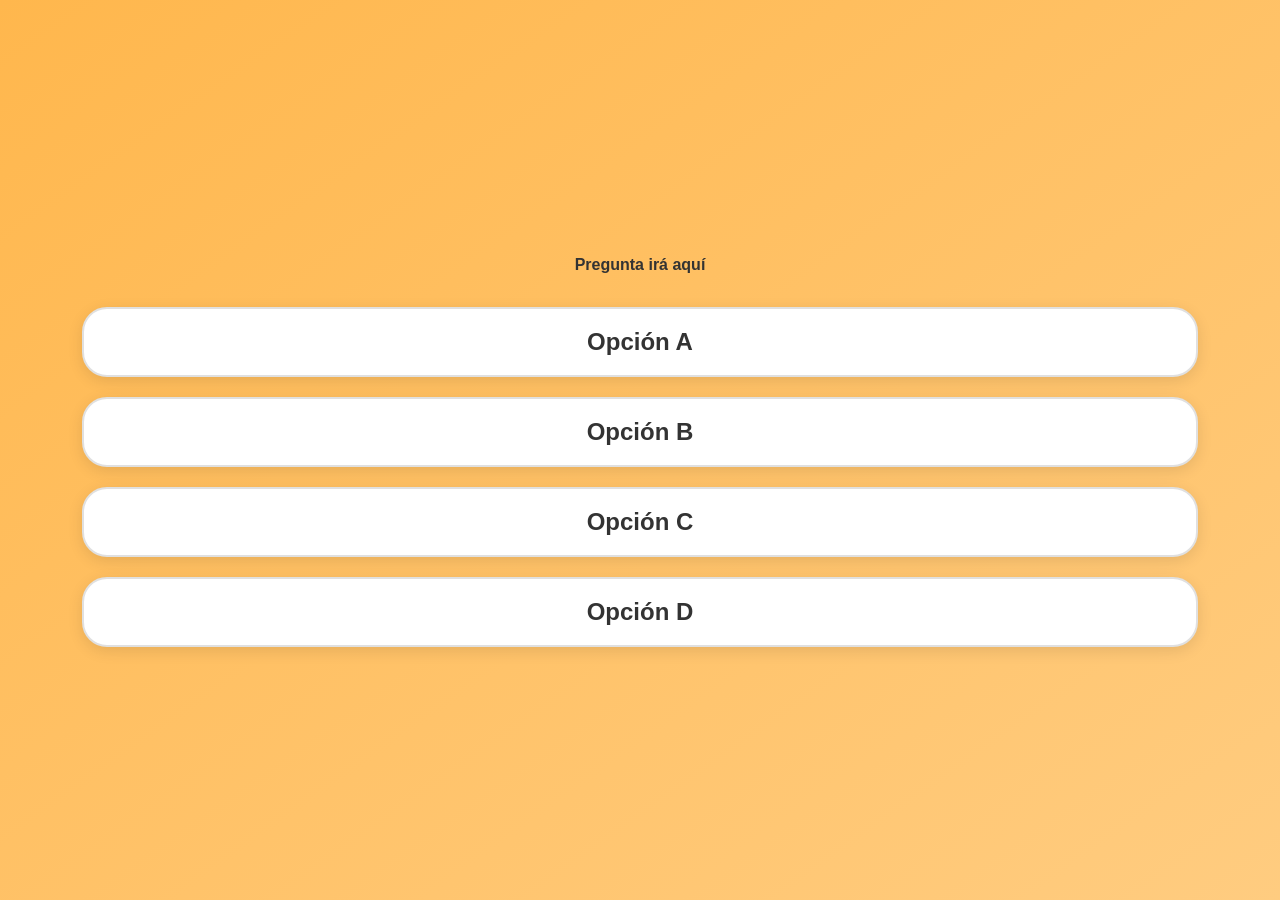
==== quiz.html @ a9eede94 "Actualizacion 10/12/2024" ====
<!DOCTYPE html>
<html lang="es">
<head>
    <meta charset="UTF-8">
    <meta name="viewport" content="width=device-width, initial-scale=1.0">
    <title>Quiz</title>
    <!-- Bootstrap CSS -->
    <link href="https://cdn.jsdelivr.net/npm/bootstrap@5.3.1/dist/css/bootstrap.min.css" rel="stylesheet">
    <!-- Estilos específicos para el quiz -->
    <link rel="stylesheet" href="styles_quizz.css">
</head>
<body>
    <div class="container text-center my-5">
      

        <div id="quiz-container">
            <div id="question"> <strong>Pregunta irá aquí</strong></div>
            <div class="options-container">
                <button id="a" class="option">Opción A</button>
                <button id="b" class="option">Opción B</button>
                <button id="c" class="option">Opción C</button>
                <button id="d" class="option">Opción D</button>
            </div>
        </div>
        
        <div id="result" style="display: none;">
            <p>Respuestas correctas: <span id="correct-answers"></span></p>
            <button onclick="goToMenu()" class="btn btn-primary">Volver al Menú</button>
        </div>
    </div>

    <!-- Bootstrap JS Bundle -->
    <script src="https://cdn.jsdelivr.net/npm/bootstrap@5.3.1/dist/js/bootstrap.bundle.min.js"></script>
    
    <script>
        // Función para obtener parámetros de la URL
        function getQueryParams() {
            const params = new URLSearchParams(window.location.search);
            return {
                subject: params.get('subject'),
                trimestre: params.get('trimestre')
            };
        }

        // Cargar el script del quiz dependiendo del parámetro en la URL
        function loadQuizScript(subject, trimestre) {
            const script = document.createElement('script');
            script.src = `JS/${subject}_${trimestre}.js`; // Asegúrate de que la ruta y el nombre del script sean correctos
            script.onload = () => {
                console.log(`Script ${subject}_${trimestre}.js cargado correctamente.`);
                loadQuiz();
            };
            script.onerror = () => {
                alert('Error al cargar el script del quiz.');
                console.error(`No se pudo cargar el script ${subject}_${trimestre}.js`);
            };
            document.body.appendChild(script);
        }

        // Función para inicializar el quiz
        function loadQuiz() {
            const params = getQueryParams();
            const subjectTitle = document.getElementById('subject-title');
            subjectTitle.textContent = `Quiz de ${params.subject.charAt(0).toUpperCase() + params.subject.slice(1)} - Trimestre ${params.trimestre}`;

            // Aquí puedes agregar la lógica para mostrar las preguntas y opciones
        }

        // Redirige al menú principal
        function goToMenu() {
            window.location.href = "index.html";
        }

        // Cuando la página cargue, obtener el parámetro de la URL y cargar el script correspondiente
        window.onload = () => {
            const { subject, trimestre } = getQueryParams();
            if (subject && trimestre) {
                loadQuizScript(subject, trimestre);
            } else {
                alert("Parámetros incorrectos.");
                console.error("Faltan los parámetros 'subject' o 'trimestre' en la URL.");
            }
        };
    </script>
</body>
</html>
---- styles_quizz.css ----
/* Estilo general */
body {
    font-family: 'Poppins', sans-serif;
    background: linear-gradient(to bottom right, #ffb74d, #ffcc80);
    display: flex;
    justify-content: center;
    align-items: center;
    height: 100vh;
    margin: 0;
    color: #333;
    text-align: center;
}

/* Contenedor principal del quiz */
.quiz-container {
    background-color: #ffffff;
    padding: 30px;
    border-radius: 25px;
    box-shadow: 0 12px 30px rgba(0, 0, 0, 0.1);
    width: 80%;
    max-width: 500px;
    animation: fadeIn 0.6s ease-in-out;
}

/* Animación de entrada */
@keyframes fadeIn {
    from {
        opacity: 0;
        transform: scale(0.8);
    }
    to {
        opacity: 1;
        transform: scale(1);
    }
}

/* Estilo de la pregunta con texto destacado */
.question {
    font-size: 2em; /* Tamaño de la fuente mucho mayor */
    font-weight: bold; /* Enfatiza el texto en negrita */
    color: #2c3e50; /* Color oscuro para buen contraste */
    background-color: #f0f8ff; /* Fondo suave azul claro */
    padding: 20px;
    border-radius: 15px;
    box-shadow: 0 6px 15px rgba(0, 0, 0, 0.1); /* Sombras sutiles */
    margin-bottom: 30px; /* Espacio debajo de la pregunta */
    animation: fadeIn 0.6s ease-in-out; /* Animación suave */
    text-align: center; /* Centra el texto */
    line-height: 1.6; /* Espaciado entre líneas para mayor legibilidad */
    max-width: 90%;
    margin-left: auto;
    margin-right: auto;
}

/* Animación de entrada */
@keyframes fadeIn {
    from {
        opacity: 0;
        transform: scale(0.9);
    }
    to {
        opacity: 1;
        transform: scale(1);
    }
}




/* Opciones */
.options-container {
    display: flex;
    flex-direction: column;
    gap: 20px;
    margin-top: 30px;
}

/* Estilo de las opciones */
.option {
    background-color: #ffffff;
    color: #333;
    border: 2px solid #e0e0e0;
    padding: 15px;
    font-size: 1.2em;
    font-weight: bold;
    border-radius: 25px;
    cursor: pointer;
    transition: all 0.3s ease;
    box-shadow: 0 4px 15px rgba(0, 0, 0, 0.1);
}

/* Efecto hover en las opciones */
.option:hover {
    background-color: #f5f5f5;
    box-shadow: 0 8px 25px rgba(0, 0, 0, 0.1);
    transform: translateY(-5px);
}

/* Estado de la opción correcta */
.option.correct {
    background-color: #4caf50;
    color: #ffffff;
    border: none;
    box-shadow: 0 8px 25px rgba(76, 175, 80, 0.3);
    animation: blink 0.3s alternate 3;
}

/* Estado de la opción incorrecta */
.option.incorrect {
    background-color: #f44336;
    color: #ffffff;
    border: none;
    box-shadow: 0 8px 25px rgba(244, 67, 54, 0.3);
    animation: shake 0.4s ease-in-out;
}

/* Animaciones de feedback */
@keyframes blink {
    from {
        opacity: 0.8;
    }
    to {
        opacity: 1;
    }
}

@keyframes shake {
    0%, 100% {
        transform: translateX(0);
    }
    25% {
        transform: translateX(-10px);
    }
    50% {
        transform: translateX(10px);
    }
    75% {
        transform: translateX(-10px);
    }
}

/* Contenedor de resultados */
.result-container {
    margin-top: 30px;
    font-size: 1.3em;
    font-weight: bold;
    background-color: #ffffff;
    color: #4caf50;
    padding: 15px 20px;
    border-radius: 20px;
    box-shadow: 0 6px 15px rgba(0, 0, 0, 0.1);
    display: none;
}

/* Botón de regresar al menú */
.btn-return {
    background-color: #ff7043; /* Naranja vibrante */
    color: #ffffff;
    padding: 15px 30px;
    border: none;
    border-radius: 30px;
    font-size: 1.2em;
    font-weight: bold;
    cursor: pointer;
    box-shadow: 0 6px 15px rgba(0, 0, 0, 0.2);
    transition: all 0.3s ease;
}

.btn-return:hover {
    background-color: #e64a19; /* Naranja más oscuro */
    box-shadow: 0 8px 20px rgba(0, 0, 0, 0.2);
    transform: translateY(-3px); /* Efecto de elevación */
}

.btn-return:active {
    background-color: #d84315; /* Naranja más intenso */
    box-shadow: 0 4px 10px rgba(0, 0, 0, 0.2);
    transform: translateY(0); /* Regresa al nivel original */
}

/* Responsividad - Pantallas grandes */
@media (min-width: 768px) {
    .quiz-container {
        padding: 40px;
    }

    .question {
        font-size: 2.5em; /* Aumentamos aún más el tamaño en pantallas grandes */
    }

    .option {
        font-size: 1.5em;
    }
}

/* Responsividad - Pantallas pequeñas (móviles) */
@media (max-width: 480px) {
    body {
        padding: 10px;
    }

    .quiz-container {
        width: 100%;
        padding: 20px;
    }

    .question {
        font-size: 1.8em; /* Reducimos el tamaño de la fuente en móviles */
        padding: 15px;
    }

    .option {
        font-size: 1.2em;
        padding: 12px;
    }
}
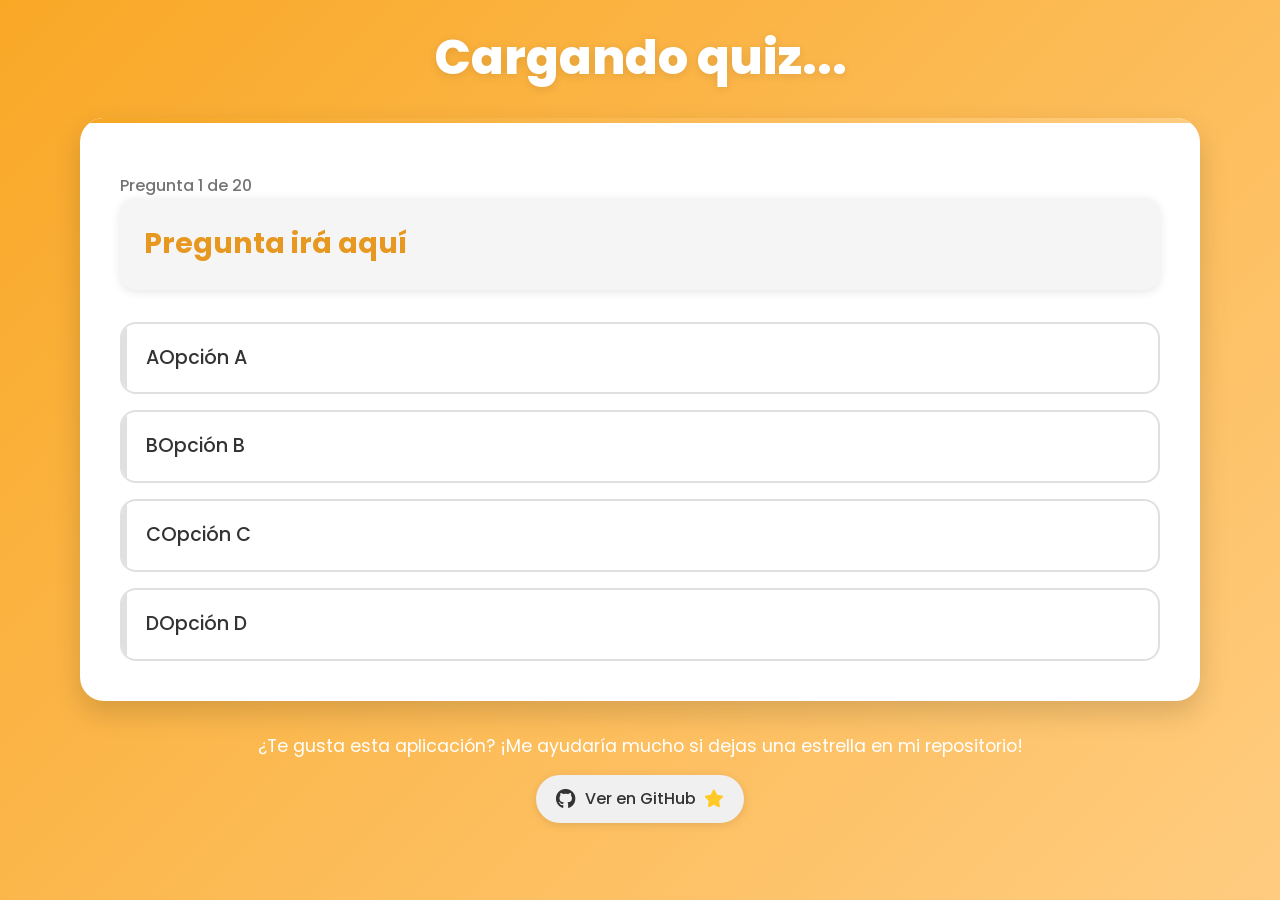
==== commit 80e038f6: "mejorando estetica" ====
--- a/quiz.html
+++ b/quiz.html
@@ -3,29 +3,60 @@
 <head>
     <meta charset="UTF-8">
     <meta name="viewport" content="width=device-width, initial-scale=1.0">
-    <title>Quiz</title>
+    <title>QUIZZ DAW - Test</title>
     <!-- Bootstrap CSS -->
     <link href="https://cdn.jsdelivr.net/npm/bootstrap@5.3.1/dist/css/bootstrap.min.css" rel="stylesheet">
+    <!-- Font Awesome for icons -->
+    <link rel="stylesheet" href="https://cdnjs.cloudflare.com/ajax/libs/font-awesome/6.4.0/css/all.min.css">
+    <!-- Google Fonts - Poppins -->
+    <link href="https://fonts.googleapis.com/css2?family=Poppins:wght@300;400;500;600;700;800&display=swap" rel="stylesheet">
     <!-- Estilos específicos para el quiz -->
     <link rel="stylesheet" href="styles_quizz.css">
+    <!-- Estilos generales (para el footer) -->
+    <link rel="stylesheet" href="styles_general.css">
 </head>
 <body>
-    <div class="container text-center my-5">
-      
+    <div class="container">
+        <div class="quiz-header">
+            <h1 id="subject-title">Cargando quiz...</h1>
+            <p id="quiz-description"></p>
+        </div>
 
         <div id="quiz-container">
-            <div id="question"> <strong>Pregunta irá aquí</strong></div>
+            <!-- Question counter -->
+            <div class="question-counter" id="question-counter">Pregunta 1 de 20</div>
+            
+            <div id="question"><strong>Pregunta irá aquí</strong></div>
+            
             <div class="options-container">
-                <button id="a" class="option">Opción A</button>
-                <button id="b" class="option">Opción B</button>
-                <button id="c" class="option">Opción C</button>
-                <button id="d" class="option">Opción D</button>
+                <button id="a" class="option">
+                    <span class="option-letter">A</span> <span class="option-text">Opción A</span>
+                </button>
+                <button id="b" class="option">
+                    <span class="option-letter">B</span> <span class="option-text">Opción B</span>
+                </button>
+                <button id="c" class="option">
+                    <span class="option-letter">C</span> <span class="option-text">Opción C</span>
+                </button>
+                <button id="d" class="option">
+                    <span class="option-letter">D</span> <span class="option-text">Opción D</span>
+                </button>
             </div>
         </div>
         
         <div id="result" style="display: none;">
             <p>Respuestas correctas: <span id="correct-answers"></span></p>
-            <button onclick="goToMenu()" class="btn btn-primary">Volver al Menú</button>
+            <button onclick="goToMenu()" class="btn-return">
+                <i class="fas fa-home me-2"></i>Volver al Menú
+            </button>
+        </div>
+        
+        <!-- Footer actualizado como en la imagen -->
+        <div class="quiz-footer">
+            <p class="footer-text">¿Te gusta esta aplicación? ¡Me ayudaría mucho si dejas una estrella en mi repositorio!</p>
+            <a href="https://github.com/pablopl94/QuizzDAW" target="_blank" class="github-button">
+                <i class="fab fa-github"></i> Ver en GitHub <i class="fas fa-star"></i>
+            </a>
         </div>
     </div>
 
@@ -42,13 +73,40 @@
             };
         }
 
+        // Variable global para rastrear los clics en opciones y actualizar el contador
+        let globalCurrentQuestionIndex = 0;
+        let totalQuestions = 20; // Valor predeterminado
+
         // Cargar el script del quiz dependiendo del parámetro en la URL
         function loadQuizScript(subject, trimestre) {
             const script = document.createElement('script');
             script.src = `JS/${subject}_${trimestre}.js`; // Asegúrate de que la ruta y el nombre del script sean correctos
             script.onload = () => {
                 console.log(`Script ${subject}_${trimestre}.js cargado correctamente.`);
+                
+                // Determinar el número total de preguntas según el script cargado
+                if (typeof quizData !== 'undefined') {
+                    totalQuestions = quizData.length;
+                } else if (typeof empresaTest2 !== 'undefined' && empresaTest2.preguntas) {
+                    totalQuestions = empresaTest2.preguntas.length;
+                } else if (typeof shuffledQuizData !== 'undefined') {
+                    totalQuestions = shuffledQuizData.length;
+                }
+                
+                // Configurar el monitoreo de clics para el contador
+                setupQuestionCounter();
+                
+                // Inicializar el contador con la primera pregunta
+                updateQuestionCounter(1, totalQuestions);
+                
+                // Cargar el quiz normalmente
                 loadQuiz();
+                
+                // Add subject-specific class to body for styling
+                document.body.classList.add(`subject-${subject}`);
+                
+                // Update the quiz description based on subject
+                updateQuizDescription(subject, trimestre);
             };
             script.onerror = () => {
                 alert('Error al cargar el script del quiz.');
@@ -57,13 +115,91 @@
             document.body.appendChild(script);
         }
 
+        // Update quiz description based on subject
+        function updateQuizDescription(subject, trimestre) {
+            const descEl = document.getElementById('quiz-description');
+            let description = 'Selecciona la respuesta correcta para cada pregunta.';
+            
+            // You can customize descriptions for each subject/trimester
+            switch(subject) {
+                case 'dwi':
+                    description = 'Test de Diseño de Interfaces Web - ' + 
+                        (trimestre <= 2 ? `${trimestre}º Trimestre` : `Repaso ${trimestre-2}/2`);
+                    break;
+                case 'servidor':
+                    description = 'Test de Programación en Entorno Servidor - ' + 
+                        `${trimestre}º Trimestre`;
+                    break;
+                case 'cliente':
+                    description = 'Test de Programación en Entorno Cliente - ' + 
+                        `${trimestre}º Trimestre`;
+                    break;
+                case 'empresa':
+                    description = 'Test de Empresa e Iniciativa Emprendedora - ' + 
+                        `${trimestre}º Trimestre`;
+                    break;
+                case 'despliegue':
+                    description = 'Test de Despliegue de Aplicaciones Web - ' + 
+                        `${trimestre}º Trimestre`;
+                    break;
+                case 'ingles':
+                    description = 'Test de Inglés Técnico - ' + 
+                        `${trimestre}º Trimestre`;
+                    break;
+            }
+            
+            descEl.textContent = description;
+        }
+
+        // Update question counter
+        function updateQuestionCounter(currentQuestion, totalQuestions) {
+            const counter = document.getElementById('question-counter');
+            counter.textContent = `Pregunta ${currentQuestion} de ${totalQuestions}`;
+        }
+
+        // Función para configurar el contador de preguntas mediante un monitoreo de clics
+        function setupQuestionCounter() {
+            // Agregamos eventos de clic a todas las opciones
+            document.querySelectorAll('.option').forEach(option => {
+                option.addEventListener('click', function() {
+                    // Esperar un momento para que la animación termine y se cambie de pregunta
+                    setTimeout(() => {
+                        globalCurrentQuestionIndex++;
+                        
+                        // Actualizar el contador si aún hay preguntas
+                        if (globalCurrentQuestionIndex < totalQuestions) {
+                            updateQuestionCounter(globalCurrentQuestionIndex + 1, totalQuestions);
+                        }
+                    }, 1000); // Tiempo aproximado antes de que cambie la pregunta
+                });
+            });
+        }
+
         // Función para inicializar el quiz
         function loadQuiz() {
             const params = getQueryParams();
             const subjectTitle = document.getElementById('subject-title');
-            subjectTitle.textContent = `Quiz de ${params.subject.charAt(0).toUpperCase() + params.subject.slice(1)} - Trimestre ${params.trimestre}`;
-
-            // Aquí puedes agregar la lógica para mostrar las preguntas y opciones
+            
+            let subjectName = '';
+            switch(params.subject) {
+                case 'dwi': subjectName = 'Diseño de Interfaces'; break;
+                case 'servidor': subjectName = 'Servidor'; break;
+                case 'cliente': subjectName = 'Cliente'; break;
+                case 'empresa': subjectName = 'Empresa e Iniciativa'; break;
+                case 'despliegue': subjectName = 'Despliegue'; break;
+                case 'ingles': subjectName = 'Inglés'; break;
+                default: subjectName = params.subject;
+            }
+            
+            subjectTitle.textContent = `${subjectName} - ${params.trimestre}º Trimestre`;
+
+            // Reemplazar la función loadQuiz original para que no afecte nuestro contador global
+            if (window.loadQuiz) {
+                const originalLoadQuiz = window.loadQuiz;
+                window.loadQuiz = function() {
+                    originalLoadQuiz.apply(this, arguments);
+                };
+            }
         }
 
         // Redirige al menú principal
--- a/styles_quizz.css
+++ b/styles_quizz.css
@@ -1,216 +1,441 @@
-/* Estilo general */
+/* Base styles and variables */
+:root {
+  --primary-color: #f5a623;
+  --primary-light: #ffcc80;
+  --primary-dark: #e69821;
+  --success-color: #4caf50;
+  --success-light: #a5d6a7;
+  --error-color: #f44336;
+  --error-light: #ef9a9a;
+  --text-dark: #333;
+  --text-light: #fff;
+  --bg-light: #fff;
+  --bg-gray: #f5f5f5;
+  --shadow-sm: 0 2px 10px rgba(0, 0, 0, 0.1);
+  --shadow-md: 0 6px 20px rgba(0, 0, 0, 0.1);
+  --shadow-lg: 0 12px 28px rgba(0, 0, 0, 0.15);
+  --border-radius-sm: 8px;
+  --border-radius-md: 16px;
+  --border-radius-lg: 24px;
+  --transition-standard: all 0.3s cubic-bezier(0.25, 0.8, 0.25, 1);
+  --font-main: 'Poppins', -apple-system, BlinkMacSystemFont, 'Segoe UI', Roboto, Oxygen, Ubuntu, Cantarell, 'Open Sans', 'Helvetica Neue', sans-serif;
+}
+
+/* Main body styles */
 body {
-    font-family: 'Poppins', sans-serif;
-    background: linear-gradient(to bottom right, #ffb74d, #ffcc80);
-    display: flex;
-    justify-content: center;
-    align-items: center;
-    height: 100vh;
-    margin: 0;
-    color: #333;
-    text-align: center;
-}
-
-/* Contenedor principal del quiz */
-.quiz-container {
-    background-color: #ffffff;
-    padding: 30px;
-    border-radius: 25px;
-    box-shadow: 0 12px 30px rgba(0, 0, 0, 0.1);
-    width: 80%;
-    max-width: 500px;
-    animation: fadeIn 0.6s ease-in-out;
-}
-
-/* Animación de entrada */
+  font-family: var(--font-main);
+  background: linear-gradient(135deg, #f9a826, #ffcc80);
+  margin: 0;
+  padding: 0;
+  min-height: 100vh;
+  color: var(--text-dark);
+  display: flex;
+  flex-direction: column;
+  justify-content: center;
+}
+
+.container {
+  width: 90%;
+  max-width: 1000px;
+  margin: 2rem auto;
+  padding: 1rem;
+}
+
+/* Quiz container styling */
+#quiz-container {
+  background-color: var(--bg-light);
+  border-radius: var(--border-radius-lg);
+  box-shadow: var(--shadow-lg);
+  padding: 2.5rem;
+  margin-bottom: 2rem;
+  animation: fadeIn 0.8s ease-out;
+  position: relative;
+  overflow: hidden;
+}
+
+#quiz-container::before {
+  content: '';
+  position: absolute;
+  top: 0;
+  left: 0;
+  width: 100%;
+  height: 5px;
+  background: linear-gradient(to right, var(--primary-color), var(--primary-light));
+}
+
+/* Question styling */
+#question {
+  font-size: 1.5rem;
+  font-weight: 600;
+  color: var(--text-dark);
+  margin-bottom: 2rem;
+  padding: 1.5rem;
+  background-color: var(--bg-gray);
+  border-radius: var(--border-radius-md);
+  box-shadow: var(--shadow-sm);
+  line-height: 1.5;
+  position: relative;
+}
+
+#question strong {
+  font-weight: 700;
+  color: var(--primary-dark);
+}
+
+/* Options styling */
+.options-container {
+  display: flex;
+  flex-direction: column;
+  gap: 1rem;
+  margin-top: 2rem;
+}
+
+.option {
+  background-color: var(--bg-light);
+  color: var(--text-dark);
+  border: 2px solid #e0e0e0;
+  padding: 1.25rem 1.5rem;
+  font-size: 1.1rem;
+  font-weight: 500;
+  border-radius: var(--border-radius-md);
+  cursor: pointer;
+  transition: var(--transition-standard);
+  text-align: left;
+  display: flex;
+  align-items: center;
+  position: relative;
+  overflow: hidden;
+}
+
+.option::before {
+  content: '';
+  position: absolute;
+  left: 0;
+  top: 0;
+  height: 100%;
+  width: 5px;
+  background-color: #e0e0e0;
+  transition: var(--transition-standard);
+}
+
+.option:hover {
+  background-color: var(--bg-gray);
+  transform: translateY(-3px);
+  box-shadow: var(--shadow-md);
+}
+
+.option:hover::before {
+  background-color: var(--primary-color);
+}
+
+/* Option states */
+.option.correct {
+  background-color: var(--success-light);
+  color: #2e7d32;
+  border-color: var(--success-color);
+  box-shadow: 0 4px 15px rgba(76, 175, 80, 0.3);
+  transform: none;
+}
+
+.option.correct::before {
+  background-color: var(--success-color);
+}
+
+.option.incorrect {
+  background-color: var(--error-light);
+  color: #c62828;
+  border-color: var(--error-color);
+  box-shadow: 0 4px 15px rgba(244, 67, 54, 0.3);
+}
+
+.option.incorrect::before {
+  background-color: var(--error-color);
+}
+
+/* Result styling */
+#result {
+  background-color: var(--bg-light);
+  border-radius: var(--border-radius-lg);
+  padding: 2.5rem;
+  text-align: center;
+  box-shadow: var(--shadow-lg);
+  animation: fadeIn 0.8s ease-out;
+}
+
+.result-box {
+  background-color: var(--bg-light);
+  padding: 2.5rem;
+  border-radius: var(--border-radius-lg);
+  box-shadow: var(--shadow-lg);
+  text-align: center;
+  animation: scaleIn 0.5s ease-out;
+}
+
+.result-box h2 {
+  color: var(--primary-dark);
+  font-size: 2.2rem;
+  margin-bottom: 1.5rem;
+  font-weight: 700;
+}
+
+.result-box p {
+  font-size: 1.2rem;
+  margin-bottom: 1rem;
+  color: var(--text-dark);
+}
+
+.result-box p strong {
+  color: var(--primary-dark);
+  font-weight: 700;
+}
+
+/* Button styling */
+.btn-return, .btn-primary {
+  background-color: var(--primary-color);
+  color: var(--text-light);
+  border: none;
+  padding: 1rem 2rem;
+  font-size: 1.1rem;
+  font-weight: 600;
+  border-radius: 50px;
+  cursor: pointer;
+  transition: var(--transition-standard);
+  text-transform: uppercase;
+  letter-spacing: 1px;
+  box-shadow: var(--shadow-md);
+  margin-top: 1.5rem;
+}
+
+.btn-return:hover, .btn-primary:hover {
+  background-color: var(--primary-dark);
+  transform: translateY(-3px);
+  box-shadow: 0 10px 20px rgba(0, 0, 0, 0.15);
+}
+
+.btn-return:active, .btn-primary:active {
+  transform: translateY(0);
+  box-shadow: var(--shadow-sm);
+}
+
+/* Progress bar */
+.progress-container {
+  width: 100%;
+  height: 10px;
+  background-color: #e0e0e0;
+  border-radius: 5px;
+  margin: 2rem 0;
+  overflow: hidden;
+}
+
+.progress-bar {
+  height: 100%;
+  background: linear-gradient(to right, var(--primary-color), var(--primary-light));
+  transition: width 0.5s ease;
+}
+
+/* Quiz header */
+.quiz-header {
+  text-align: center;
+  margin-bottom: 2rem;
+}
+
+.quiz-header h1 {
+  font-size: 2.5rem;
+  font-weight: 800;
+  color: var(--text-light);
+  margin-bottom: 0.5rem;
+  text-shadow: 0 2px 10px rgba(0, 0, 0, 0.1);
+}
+
+.quiz-header p {
+  font-size: 1.2rem;
+  color: rgba(255, 255, 255, 0.9);
+  font-weight: 400;
+  max-width: 800px;
+  margin: 0 auto;
+}
+
+/* Animations */
 @keyframes fadeIn {
-    from {
-        opacity: 0;
-        transform: scale(0.8);
-    }
-    to {
-        opacity: 1;
-        transform: scale(1);
-    }
-}
-
-/* Estilo de la pregunta con texto destacado */
-.question {
-    font-size: 2em; /* Tamaño de la fuente mucho mayor */
-    font-weight: bold; /* Enfatiza el texto en negrita */
-    color: #2c3e50; /* Color oscuro para buen contraste */
-    background-color: #f0f8ff; /* Fondo suave azul claro */
-    padding: 20px;
-    border-radius: 15px;
-    box-shadow: 0 6px 15px rgba(0, 0, 0, 0.1); /* Sombras sutiles */
-    margin-bottom: 30px; /* Espacio debajo de la pregunta */
-    animation: fadeIn 0.6s ease-in-out; /* Animación suave */
-    text-align: center; /* Centra el texto */
-    line-height: 1.6; /* Espaciado entre líneas para mayor legibilidad */
-    max-width: 90%;
-    margin-left: auto;
-    margin-right: auto;
-}
-
-/* Animación de entrada */
-@keyframes fadeIn {
-    from {
-        opacity: 0;
-        transform: scale(0.9);
-    }
-    to {
-        opacity: 1;
-        transform: scale(1);
-    }
-}
-
-
-
-
-/* Opciones */
-.options-container {
-    display: flex;
-    flex-direction: column;
-    gap: 20px;
-    margin-top: 30px;
-}
-
-/* Estilo de las opciones */
-.option {
-    background-color: #ffffff;
-    color: #333;
-    border: 2px solid #e0e0e0;
-    padding: 15px;
-    font-size: 1.2em;
-    font-weight: bold;
-    border-radius: 25px;
-    cursor: pointer;
-    transition: all 0.3s ease;
-    box-shadow: 0 4px 15px rgba(0, 0, 0, 0.1);
-}
-
-/* Efecto hover en las opciones */
-.option:hover {
-    background-color: #f5f5f5;
-    box-shadow: 0 8px 25px rgba(0, 0, 0, 0.1);
-    transform: translateY(-5px);
-}
-
-/* Estado de la opción correcta */
+  from {
+    opacity: 0;
+    transform: translateY(20px);
+  }
+  to {
+    opacity: 1;
+    transform: translateY(0);
+  }
+}
+
+@keyframes scaleIn {
+  from {
+    opacity: 0;
+    transform: scale(0.9);
+  }
+  to {
+    opacity: 1;
+    transform: scale(1);
+  }
+}
+
+@keyframes blink {
+  from {
+    opacity: 0.7;
+  }
+  to {
+    opacity: 1;
+  }
+}
+
+@keyframes shake {
+  0%, 100% {
+    transform: translateX(0);
+  }
+  20%, 60% {
+    transform: translateX(-5px);
+  }
+  40%, 80% {
+    transform: translateX(5px);
+  }
+}
+
+/* Apply animations to elements */
 .option.correct {
-    background-color: #4caf50;
-    color: #ffffff;
-    border: none;
-    box-shadow: 0 8px 25px rgba(76, 175, 80, 0.3);
-    animation: blink 0.3s alternate 3;
-}
-
-/* Estado de la opción incorrecta */
+  animation: blink 0.3s alternate 3;
+}
+
 .option.incorrect {
-    background-color: #f44336;
-    color: #ffffff;
-    border: none;
-    box-shadow: 0 8px 25px rgba(244, 67, 54, 0.3);
-    animation: shake 0.4s ease-in-out;
-}
-
-/* Animaciones de feedback */
-@keyframes blink {
-    from {
-        opacity: 0.8;
-    }
-    to {
-        opacity: 1;
-    }
-}
-
-@keyframes shake {
-    0%, 100% {
-        transform: translateX(0);
-    }
-    25% {
-        transform: translateX(-10px);
-    }
-    50% {
-        transform: translateX(10px);
-    }
-    75% {
-        transform: translateX(-10px);
-    }
-}
-
-/* Contenedor de resultados */
-.result-container {
-    margin-top: 30px;
-    font-size: 1.3em;
-    font-weight: bold;
-    background-color: #ffffff;
-    color: #4caf50;
-    padding: 15px 20px;
-    border-radius: 20px;
-    box-shadow: 0 6px 15px rgba(0, 0, 0, 0.1);
-    display: none;
-}
-
-/* Botón de regresar al menú */
-.btn-return {
-    background-color: #ff7043; /* Naranja vibrante */
-    color: #ffffff;
-    padding: 15px 30px;
-    border: none;
-    border-radius: 30px;
-    font-size: 1.2em;
-    font-weight: bold;
-    cursor: pointer;
-    box-shadow: 0 6px 15px rgba(0, 0, 0, 0.2);
-    transition: all 0.3s ease;
-}
-
-.btn-return:hover {
-    background-color: #e64a19; /* Naranja más oscuro */
-    box-shadow: 0 8px 20px rgba(0, 0, 0, 0.2);
-    transform: translateY(-3px); /* Efecto de elevación */
-}
-
-.btn-return:active {
-    background-color: #d84315; /* Naranja más intenso */
-    box-shadow: 0 4px 10px rgba(0, 0, 0, 0.2);
-    transform: translateY(0); /* Regresa al nivel original */
-}
-
-/* Responsividad - Pantallas grandes */
+  animation: shake 0.4s ease-in-out;
+}
+
+/* Timer styling */
+.timer {
+  display: flex;
+  align-items: center;
+  justify-content: center;
+  margin-bottom: 1.5rem;
+}
+
+.timer-icon {
+  margin-right: 0.5rem;
+  color: var(--primary-dark);
+}
+
+.timer-text {
+  font-size: 1.2rem;
+  font-weight: 600;
+  color: var(--primary-dark);
+}
+
+/* Counter styling */
+.question-counter {
+  margin-top: 1rem;
+  font-size: 1rem;
+  color: #757575;
+  font-weight: 500;
+}
+
+/* Responsive adjustments */
 @media (min-width: 768px) {
-    .quiz-container {
-        padding: 40px;
-    }
-
-    .question {
-        font-size: 2.5em; /* Aumentamos aún más el tamaño en pantallas grandes */
-    }
-
-    .option {
-        font-size: 1.5em;
-    }
-}
-
-/* Responsividad - Pantallas pequeñas (móviles) */
+  #question {
+    font-size: 1.8rem;
+  }
+  
+  .option {
+    font-size: 1.2rem;
+  }
+  
+  .quiz-header h1 {
+    font-size: 3rem;
+  }
+}
+
+@media (max-width: 768px) {
+  .container {
+    width: 95%;
+    padding: 1rem 0;
+  }
+  
+  #quiz-container {
+    padding: 1.5rem;
+  }
+  
+  #question {
+    padding: 1rem;
+    font-size: 1.3rem;
+  }
+  
+  .option {
+    padding: 1rem;
+    font-size: 1rem;
+  }
+  
+  .btn-return, .btn-primary {
+    padding: 0.8rem 1.5rem;
+    font-size: 1rem;
+  }
+  
+  .quiz-header h1 {
+    font-size: 2rem;
+  }
+  
+  .quiz-header p {
+    font-size: 1rem;
+  }
+}
+
 @media (max-width: 480px) {
-    body {
-        padding: 10px;
-    }
-
-    .quiz-container {
-        width: 100%;
-        padding: 20px;
-    }
-
-    .question {
-        font-size: 1.8em; /* Reducimos el tamaño de la fuente en móviles */
-        padding: 15px;
-    }
-
-    .option {
-        font-size: 1.2em;
-        padding: 12px;
-    }
-}
+  .container {
+    width: 100%;
+  }
+  
+  #quiz-container {
+    padding: 1.2rem;
+    border-radius: var(--border-radius-md);
+  }
+  
+  #question {
+    font-size: 1.2rem;
+    padding: 0.8rem;
+  }
+  
+  .option {
+    padding: 0.8rem 1rem;
+    font-size: 0.95rem;
+  }
+  
+  .quiz-header h1 {
+    font-size: 1.8rem;
+  }
+}
+
+/* Custom styling for correct/incorrect feedback */
+.feedback-icon {
+  margin-right: 0.5rem;
+  font-size: 1.2rem;
+}
+
+/* Add subject-specific styling */
+.subject-dwi #quiz-container::before {
+  background: linear-gradient(to right, #a8d5ba, #e8f5e9);
+}
+
+.subject-servidor #quiz-container::before {
+  background: linear-gradient(to right, #b5dffb, #e3f2fd);
+}
+
+.subject-cliente #quiz-container::before {
+  background: linear-gradient(to right, #fbc4c4, #ffebee);
+}
+
+.subject-empresa #quiz-container::before {
+  background: linear-gradient(to right, #fbe7c4, #fff8e1);
+}
+
+.subject-despliegue #quiz-container::before {
+  background: linear-gradient(to right, #d6c9f7, #f3e5f5);
+}
+
+.subject-ingles #quiz-container::before {
+  background: linear-gradient(to right, #d9d9d9, #f5f5f5);
+}
--- a/styles_general.css
+++ b/styles_general.css
@@ -0,0 +1,320 @@
+/* Base styles and variables */
+:root {
+  --transition-standard: all 0.3s ease;
+  --shadow-small: 0 4px 6px rgba(0, 0, 0, 0.1);
+  --shadow-medium: 0 8px 15px rgba(0, 0, 0, 0.1);
+  --shadow-large: 0 12px 28px rgba(0, 0, 0, 0.15);
+  --border-radius: 12px;
+  --font-main: 'Poppins', -apple-system, BlinkMacSystemFont, 'Segoe UI', Roboto, Oxygen, Ubuntu, Cantarell, 'Open Sans', 'Helvetica Neue', sans-serif;
+}
+
+body {
+  font-family: var(--font-main);
+  min-height: 100vh;
+  /* Keeping the original Bootstrap warning background color */
+  /* The bg-warning class is applied in the HTML */
+  padding-bottom: 3rem;
+}
+
+.container {
+  max-width: 1200px;
+  margin: 0 auto;
+}
+
+/* Modern card design with subtle shadow and border */
+.card {
+  border: none;
+  border-radius: var(--border-radius);
+  overflow: hidden;
+  box-shadow: var(--shadow-medium);
+  transition: var(--transition-standard);
+  height: 100%;
+}
+
+.card-body {
+  padding: 1.8rem;
+  display: flex;
+  flex-direction: column;
+  height: 100%;
+}
+
+.card-title {
+  font-weight: 700;
+  margin-bottom: 1.5rem;
+  font-size: 1.6rem;
+  text-transform: uppercase;
+  letter-spacing: 0.5px;
+}
+
+/* Effect when hovering over cards */
+.card:hover {
+  transform: translateY(-10px);
+  box-shadow: var(--shadow-large);
+}
+
+/* Main header styling - ELIMINADA LA BARRA DEBAJO DEL TÍTULO */
+h1.mb-4 {
+  font-weight: 800;
+  font-size: 3rem;
+  text-shadow: 0 2px 15px rgba(0, 0, 0, 0.1);
+  margin-bottom: 2rem !important;
+  position: relative;
+  padding-bottom: 1rem;
+}
+
+/* Eliminado el pseudo-elemento que creaba la barra */
+/* h1.mb-4:after {
+  content: '';
+  position: absolute;
+  bottom: 0;
+  left: 50%;
+  transform: translateX(-50%);
+  width: 100px;
+  height: 4px;
+  background: rgba(255, 255, 255, 0.7);
+  border-radius: 2px;
+} */
+
+/* Button styles - keeping the pastel colors but modernizing the design */
+.btn {
+  border-radius: 30px;
+  padding: 0.6rem 1.5rem;
+  font-weight: 600;
+  letter-spacing: 0.5px;
+  transition: var(--transition-standard);
+  margin: 0.5rem;
+  text-transform: uppercase;
+  font-size: 0.9rem;
+  box-shadow: var(--shadow-small);
+  border: none;
+}
+
+.btn:hover {
+  transform: translateY(-3px);
+  box-shadow: 0 6px 15px rgba(0, 0, 0, 0.2);
+}
+
+/* Pastel color buttons with improved contrast */
+.btn-pastel-green {
+  background-color: #a8d5ba;
+  color: #2c5b41;
+}
+
+.btn-pastel-green:hover {
+  background-color: #8ccfa4;
+  color: #224631;
+}
+
+.btn-pastel-blue {
+  background-color: #b5dffb;
+  color: #2a5d7c;
+}
+
+.btn-pastel-blue:hover {
+  background-color: #99d4f7;
+  color: #1f4a68;
+}
+
+.btn-pastel-red {
+  background-color: #fbc4c4;
+  color: #903636;
+}
+
+.btn-pastel-red:hover {
+  background-color: #f8aaaa;
+  color: #7a2121;
+}
+
+.btn-pastel-yellow {
+  background-color: #fbe7c4;
+  color: #8a6313;
+}
+
+.btn-pastel-yellow:hover {
+  background-color: #f8d8a3;
+  color: #6e4f0e;
+}
+
+.btn-pastel-purple {
+  background-color: #d6c9f7;
+  color: #4f2f8c;
+}
+
+.btn-pastel-purple:hover {
+  background-color: #c1acf2;
+  color: #3a1d70;
+}
+
+.btn-pastel-gray {
+  background-color: #e2e2e2;
+  color: #4a4a4a;
+}
+
+.btn-pastel-gray:hover {
+  background-color: #d9d9d9;
+  color: #333333;
+}
+
+/* Card color schemes with improved gradients */
+.card-diseño {
+  background: linear-gradient(to bottom right, #e8f5e9, #c8e6c9);
+  color: #1b5e20;
+}
+
+.card-servidor {
+  background: linear-gradient(to bottom right, #e3f2fd, #bbdefb);
+  color: #0d47a1;
+}
+
+.card-cliente {
+  background: linear-gradient(to bottom right, #ffebee, #ffcdd2);
+  color: #b71c1c;
+}
+
+.card-empresa {
+  background: linear-gradient(to bottom right, #fff8e1, #ffecb3);
+  color: #f57f17;
+}
+
+.card-despliegue {
+  background: linear-gradient(to bottom right, #f3e5f5, #e1bee7);
+  color: #4a148c;
+}
+
+.card-ingles {
+  background: linear-gradient(to bottom right, #f5f5f5, #e0e0e0);
+  color: #424242;
+}
+
+/* Responsive adjustments */
+@media (max-width: 768px) {
+  h1.mb-4 {
+    font-size: 2.2rem;
+  }
+  
+  .card-title {
+    font-size: 1.3rem;
+  }
+  
+  .btn {
+    padding: 0.5rem 1.2rem;
+    font-size: 0.8rem;
+  }
+}
+
+@media (max-width: 576px) {
+  h1.mb-4 {
+    font-size: 1.8rem;
+  }
+  
+  .card-title {
+    font-size: 1.2rem;
+  }
+  
+  .btn {
+    padding: 0.4rem 1rem;
+    width: 100%;
+    margin: 0.3rem 0;
+  }
+  
+  .container {
+    padding-left: 15px;
+    padding-right: 15px;
+  }
+}
+
+/* Animation for page load */
+@keyframes fadeInUp {
+  from {
+    opacity: 0;
+    transform: translateY(20px);
+  }
+  to {
+    opacity: 1;
+    transform: translateY(0);
+  }
+}
+
+.row > div {
+  animation: fadeInUp 0.6s ease forwards;
+  opacity: 0;
+}
+
+.row > div:nth-child(2) {
+  animation-delay: 0.2s;
+}
+
+.row > div:nth-child(3) {
+  animation-delay: 0.4s;
+}
+
+.row > div:nth-child(4) {
+  animation-delay: 0.6s;
+}
+
+.row > div:nth-child(5) {
+  animation-delay: 0.8s;
+}
+
+.row > div:nth-child(6) {
+  animation-delay: 1s;
+}
+
+/* Footer styling - estilo como en la imagen */
+.footer-simple {
+  margin-top: 3rem;
+  padding: 15px;
+  text-align: center;
+  color: white;
+}
+
+.footer-text {
+  color: #fff;
+  font-size: 1.1rem;
+  margin-bottom: 1rem;
+}
+
+.github-button {
+  display: inline-flex;
+  align-items: center;
+  background-color: white;
+  color: #333;
+  font-weight: 500;
+  padding: 12px 20px;
+  border-radius: 50px;
+  text-decoration: none;
+  transition: all 0.3s ease;
+  box-shadow: 0 2px 10px rgba(0, 0, 0, 0.1);
+}
+
+.github-button:hover {
+  transform: translateY(-3px);
+  box-shadow: 0 5px 15px rgba(0, 0, 0, 0.15);
+}
+
+.github-button i.fa-github {
+  margin-right: 10px;
+  font-size: 1.25rem;
+}
+
+.github-button .fa-star {
+  color: #ffca28;
+  margin-left: 8px;
+  font-size: 1.1rem;
+}
+
+/* Estilo para el footer en la página de quiz */
+.quiz-footer {
+  text-align: center;
+  margin-top: 2rem;
+  color: #555;
+}
+
+.quiz-footer .github-button {
+  background-color: #f0f0f0;
+  color: #333;
+}
+
+.quiz-footer .github-button:hover {
+  background-color: #e0e0e0;
+}
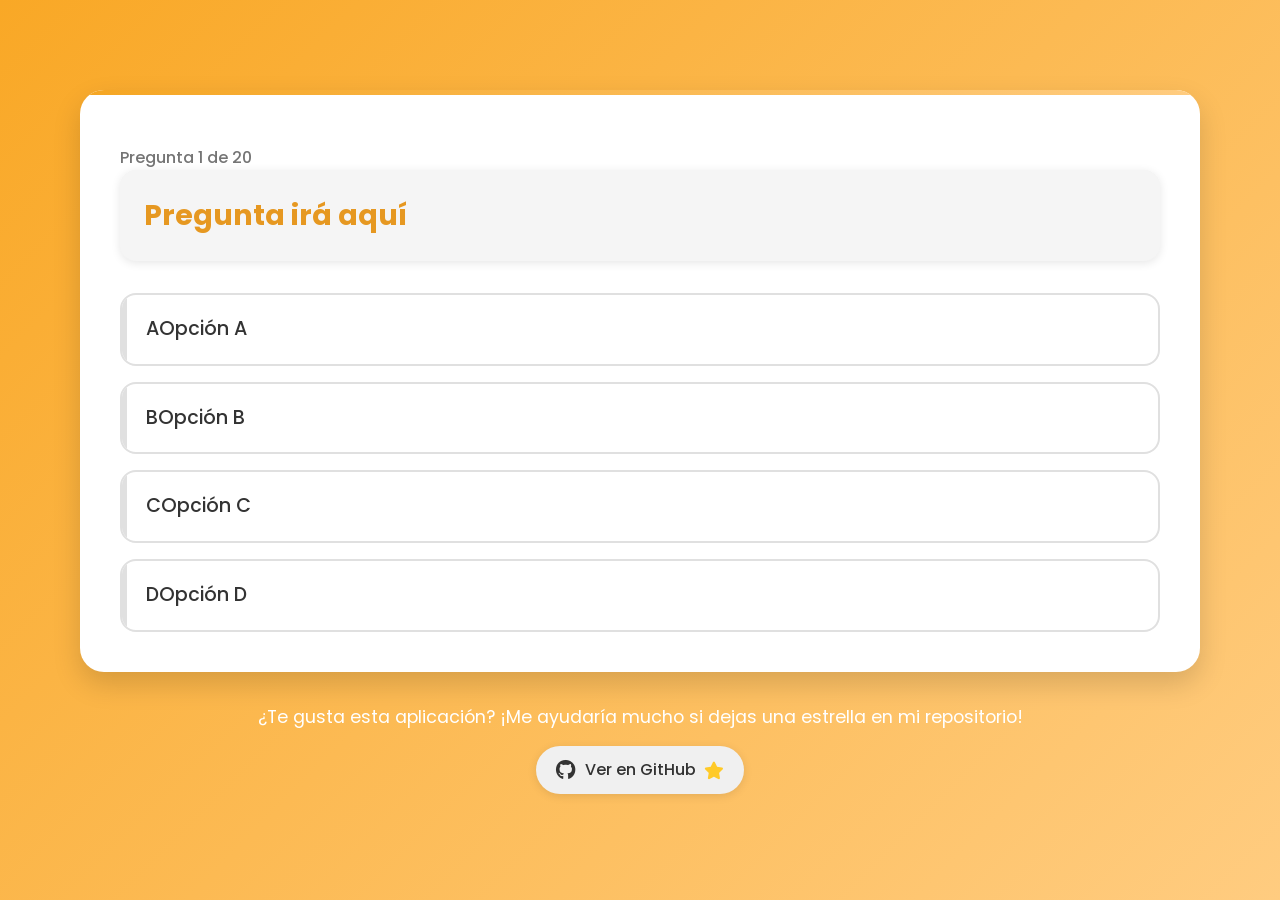
==== commit 61d66cdd: "mejorando estetica" ====
--- a/quiz.html
+++ b/quiz.html
@@ -18,7 +18,6 @@
 <body>
     <div class="container">
         <div class="quiz-header">
-            <h1 id="subject-title">Cargando quiz...</h1>
             <p id="quiz-description"></p>
         </div>
 
--- a/styles_general.css
+++ b/styles_general.css
@@ -318,3 +318,89 @@
 .quiz-footer .github-button:hover {
   background-color: #e0e0e0;
 }
+
+/* Estilos para el modal de bienvenida */
+.modal-content {
+  border-radius: 15px;
+  border: none;
+  overflow: hidden;
+}
+
+.modal-header {
+  border-bottom: none;
+  padding: 20px 20px 10px 20px;
+}
+
+.modal-header .modal-title {
+  font-weight: 700;
+  color: #fff;
+}
+
+.modal-body {
+  padding: 20px 30px;
+}
+
+.welcome-image {
+  max-width: 100%;
+  height: auto;
+  border-radius: 10px;
+  margin-bottom: 20px;
+  box-shadow: var(--shadow-medium);
+}
+
+.welcome-text {
+  font-size: 1.1rem;
+  margin-bottom: 25px;
+  color: #444;
+  line-height: 1.6;
+}
+
+.github-button-modal {
+  display: inline-flex;
+  align-items: center;
+  background-color: #ffc107;
+  color: #333;
+  font-weight: 500;
+  padding: 12px 25px;
+  border-radius: 50px;
+  text-decoration: none;
+  transition: all 0.3s ease;
+  box-shadow: 0 2px 10px rgba(0, 0, 0, 0.1);
+  margin: 15px 0;
+}
+
+.github-button-modal:hover {
+  transform: translateY(-3px);
+  box-shadow: 0 5px 15px rgba(0, 0, 0, 0.15);
+  background-color: #ffca28;
+  color: #333;
+}
+
+.modal-footer {
+  border-top: none;
+  justify-content: center;
+  padding-bottom: 20px;
+}
+
+.modal-footer .btn-secondary {
+  background-color: #e0e0e0;
+  color: #444;
+  border: none;
+  transition: all 0.3s ease;
+}
+
+.modal-footer .btn-secondary:hover {
+  background-color: #d0d0d0;
+  transform: translateY(-2px);
+}
+
+/* Estilos responsive para el modal */
+@media (max-width: 576px) {
+  .welcome-text {
+    font-size: 1rem;
+  }
+  
+  .github-button-modal {
+    width: 100%;
+  }
+}
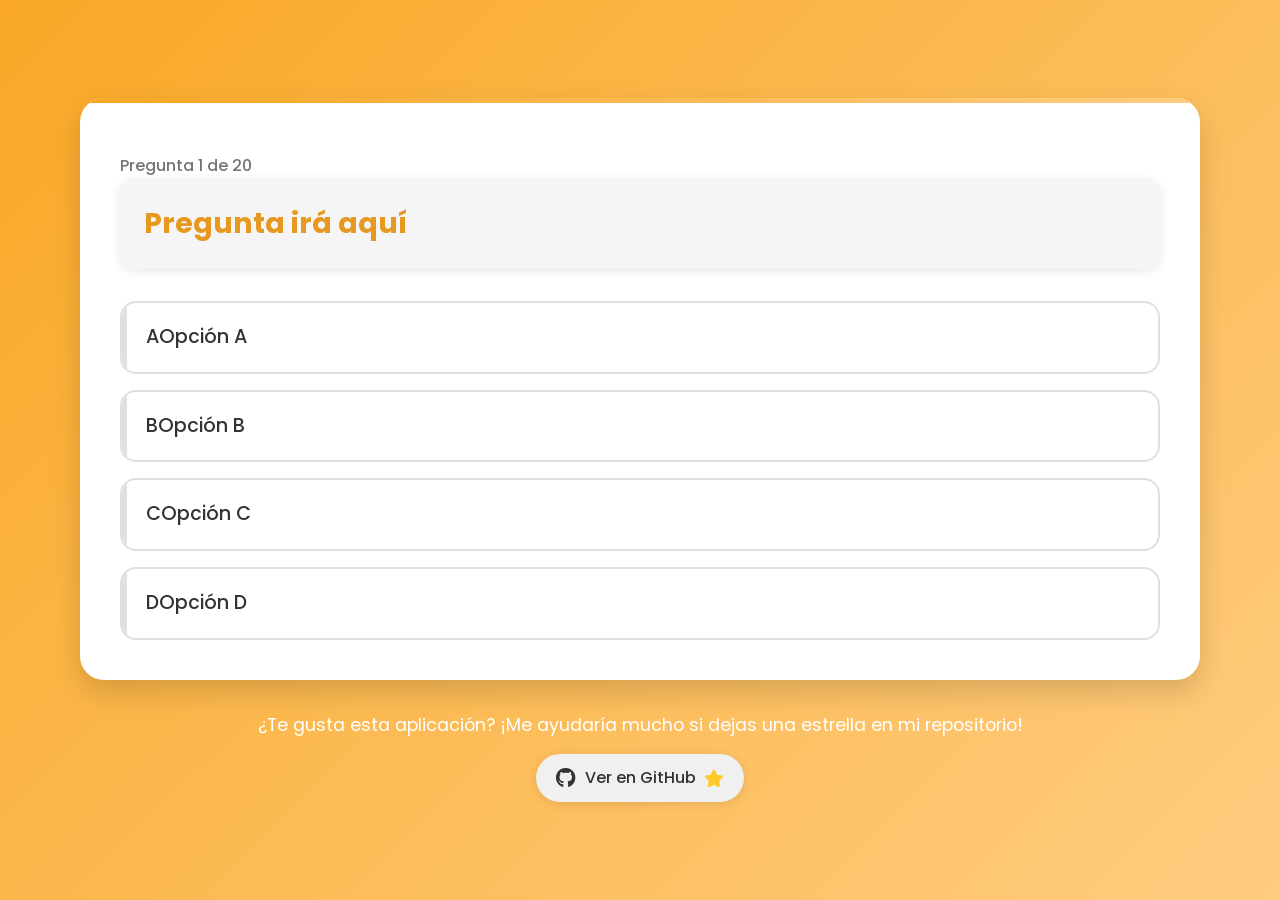
==== commit 1ef711a9: "cambiado logica preguntas" ====
--- a/quiz.html
+++ b/quiz.html
@@ -62,6 +62,9 @@
     <!-- Bootstrap JS Bundle -->
     <script src="https://cdn.jsdelivr.net/npm/bootstrap@5.3.1/dist/js/bootstrap.bundle.min.js"></script>
     
+    <!-- Agregar el script común para todos los quizzes -->
+    <script src="JS/quiz_common.js"></script>
+    
     <script>
         // Función para obtener parámetros de la URL
         function getQueryParams() {
@@ -106,6 +109,11 @@
                 
                 // Update the quiz description based on subject
                 updateQuizDescription(subject, trimestre);
+                
+                // Inicializar el comportamiento común para todos los quizzes
+                setTimeout(() => {
+                    initializeQuizBehavior();
+                }, 100);
             };
             script.onerror = () => {
                 alert('Error al cargar el script del quiz.');
--- a/styles_quizz.css
+++ b/styles_quizz.css
@@ -152,6 +152,33 @@
   background-color: var(--error-color);
 }
 
+/* Nuevo estilo para la respuesta correcta cuando el usuario selecciona una incorrecta */
+.option.correct-answer {
+  background-color: var(--success-light);
+  color: #2e7d32;
+  border-color: var(--success-color);
+  box-shadow: 0 4px 15px rgba(76, 175, 80, 0.3);
+  position: relative;
+  animation: pulseCorrect 1s infinite;
+}
+
+.option.correct-answer::before {
+  background-color: var(--success-color);
+}
+
+/* Animación para resaltar la respuesta correcta */
+@keyframes pulseCorrect {
+  0% {
+    box-shadow: 0 0 0 0 rgba(76, 175, 80, 0.7);
+  }
+  70% {
+    box-shadow: 0 0 0 10px rgba(76, 175, 80, 0);
+  }
+  100% {
+    box-shadow: 0 0 0 0 rgba(76, 175, 80, 0);
+  }
+}
+
 /* Result styling */
 #result {
   background-color: var(--bg-light);
--- a/styles_general.css
+++ b/styles_general.css
@@ -14,6 +14,7 @@
   /* Keeping the original Bootstrap warning background color */
   /* The bg-warning class is applied in the HTML */
   padding-bottom: 3rem;
+  padding-top: 1rem;
 }
 
 .container {
@@ -21,8 +22,10 @@
   margin: 0 auto;
 }
 
-/* Modern card design with subtle shadow and border */
-.card {
+
+
+/* Modern card design with subtle shadow and border - aumentada especificidad */
+body .card, .container .card {
   border: none;
   border-radius: var(--border-radius);
   overflow: hidden;
@@ -53,13 +56,15 @@
 }
 
 /* Main header styling - ELIMINADA LA BARRA DEBAJO DEL TÍTULO */
-h1.mb-4 {
+.titulo{
+  margin-top: 2rem; /* Aumentado de 5px a 2rem para dar más espacio arriba */
   font-weight: 800;
   font-size: 3rem;
   text-shadow: 0 2px 15px rgba(0, 0, 0, 0.1);
-  margin-bottom: 2rem !important;
+  margin-bottom: 2rem ;
   position: relative;
   padding-bottom: 1rem;
+  color: white;
 }
 
 /* Eliminado el pseudo-elemento que creaba la barra */
@@ -75,8 +80,8 @@
   border-radius: 2px;
 } */
 
-/* Button styles - keeping the pastel colors but modernizing the design */
-.btn {
+/* Button styles - keeping the pastel colors but modernizing the design - aumentada especificidad */
+.container .btn, body .category-section .btn {
   border-radius: 30px;
   padding: 0.6rem 1.5rem;
   font-weight: 600;
@@ -155,63 +160,65 @@
   color: #333333;
 }
 
-/* Card color schemes with improved gradients */
-.card-diseño {
+/* Card color schemes with improved gradients - aumentada especificidad */
+.card.card-diseño {
   background: linear-gradient(to bottom right, #e8f5e9, #c8e6c9);
   color: #1b5e20;
 }
 
-.card-servidor {
+.card.card-servidor {
   background: linear-gradient(to bottom right, #e3f2fd, #bbdefb);
   color: #0d47a1;
 }
 
-.card-cliente {
+.card.card-cliente {
   background: linear-gradient(to bottom right, #ffebee, #ffcdd2);
   color: #b71c1c;
 }
 
-.card-empresa {
+.card.card-empresa {
   background: linear-gradient(to bottom right, #fff8e1, #ffecb3);
   color: #f57f17;
 }
 
-.card-despliegue {
+.card.card-despliegue {
   background: linear-gradient(to bottom right, #f3e5f5, #e1bee7);
   color: #4a148c;
 }
 
-.card-ingles {
+.card.card-ingles {
   background: linear-gradient(to bottom right, #f5f5f5, #e0e0e0);
   color: #424242;
 }
 
 /* Responsive adjustments */
 @media (max-width: 768px) {
-  h1.mb-4 {
+  h1.mb-4, .titulo {
     font-size: 2.2rem;
+    margin-top: 1.5rem; /* Ajustado para móviles */
   }
   
   .card-title {
     font-size: 1.3rem;
   }
   
-  .btn {
+  .container .btn, body .category-section .btn {
     padding: 0.5rem 1.2rem;
     font-size: 0.8rem;
   }
 }
 
 @media (max-width: 576px) {
-  h1.mb-4 {
+  h1.mb-4, .titulo {
     font-size: 1.8rem;
+    margin-top: 1rem; /* Ajustado para móviles pequeños */
   }
   
   .card-title {
     font-size: 1.2rem;
   }
   
-  .btn {
+  .container .btn, body .category-section .btn {
     padding: 0.4rem 1rem;
     width: 100%;
     margin: 0.3rem 0;
@@ -235,28 +242,29 @@
   }
 }
 
-.row > div {
+/* Usar un selector más específico para evitar conflictos con Bootstrap */
+.container.text-center.my-5 .row > div {
   animation: fadeInUp 0.6s ease forwards;
   opacity: 0;
 }
 
-.row > div:nth-child(2) {
+.container.text-center.my-5 .row > div:nth-child(2) {
   animation-delay: 0.2s;
 }
 
-.row > div:nth-child(3) {
+.container.text-center.my-5 .row > div:nth-child(3) {
   animation-delay: 0.4s;
 }
 
-.row > div:nth-child(4) {
+.container.text-center.my-5 .row > div:nth-child(4) {
   animation-delay: 0.6s;
 }
 
-.row > div:nth-child(5) {
+.container.text-center.my-5 .row > div:nth-child(5) {
   animation-delay: 0.8s;
 }
 
-.row > div:nth-child(6) {
+.container.text-center.my-5 .row > div:nth-child(6) {
   animation-delay: 1s;
 }
 
@@ -404,3 +412,84 @@
     width: 100%;
   }
 }
+
+.card-header {
+  cursor: pointer;
+  display: flex;
+  align-items: center;
+  justify-content: space-between;
+  padding: 1.2rem 1.8rem;
+  border-bottom: none;
+}
+
+.subject-icon {
+  font-size: 1.6rem;
+  margin-right: 12px;
+}
+
+.category-container {
+  padding: 0.5rem 1.5rem 1.5rem 1.5rem;
+}
+
+.category-section {
+  margin-bottom: 1.2rem;
+  padding-top: 0.5rem;
+}
+
+.category-title {
+  font-size: 1.1rem;
+  font-weight: 600;
+  margin-bottom: 0.8rem;
+  display: flex;
+  align-items: center;
+  padding-left: 10px;
+  border-left: 4px solid rgba(0, 0, 0, 0.1);
+}
+
+.category-title i {
+  margin-right: 8px;
+}
+
+.dropdown-icon {
+  transition: transform 0.3s ease;
+}
+
+.card-header.collapsed .dropdown-icon {
+  transform: rotate(-90deg);
+}
+
+/* Estilos específicos para las categorías */
+.category-examenes .category-title {
+  border-left-color: #ff7043;
+}
+
+.category-temario .category-title {
+  border-left-color: #42a5f5;
+}
+
+.category-repaso .category-title {
+  border-left-color: #66bb6a;
+}
+
+/* Espaciado para los botones */
+.category-section .btn {
+  margin: 0.4rem 0;
+  width: 100%;
+  text-align: left;
+}
+
+/* Asegurar que las secciones colapsables tengan transición suave */
+.collapse {
+  transition: all 0.3s ease-out;
+}
+
+/* Asegurar que las tarjetas tengan altura automática */
+.card {
+  height: auto !important;
+}
+
+/* Garantizar que hay suficiente espacio entre las categorías */
+.category-section:not(:last-child) {
+  border-bottom: 1px dashed rgba(0, 0, 0, 0.1);
+  padding-bottom: 1rem;
+}
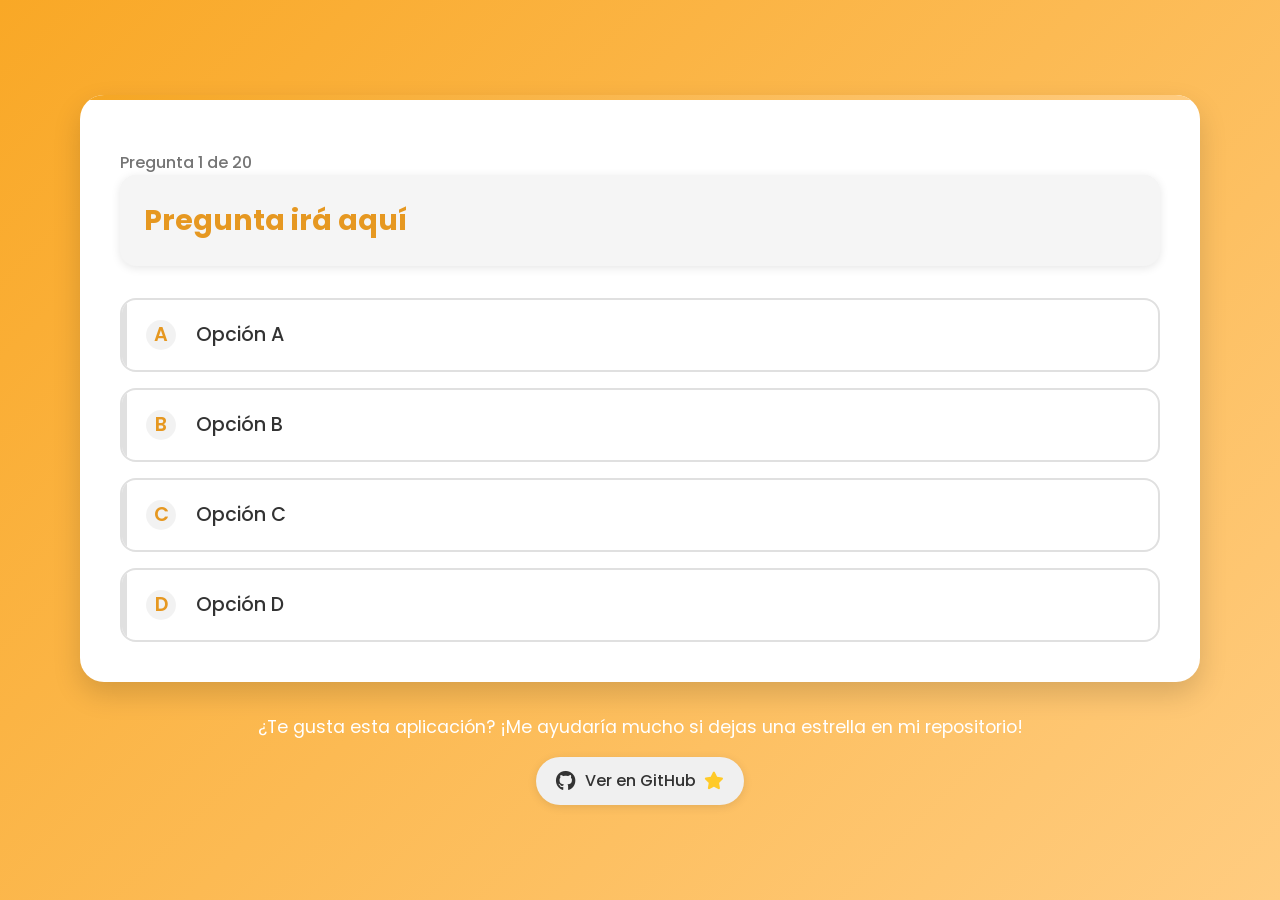
==== commit 71fe5619: "agregando logica de cambiar preguntas" ====
--- a/quiz.html
+++ b/quiz.html
@@ -28,16 +28,16 @@
             <div id="question"><strong>Pregunta irá aquí</strong></div>
             
             <div class="options-container">
-                <button id="a" class="option">
+                <button id="option-a" class="option" data-letter="">
                     <span class="option-letter">A</span> <span class="option-text">Opción A</span>
                 </button>
-                <button id="b" class="option">
+                <button id="option-b" class="option" data-letter="">
                     <span class="option-letter">B</span> <span class="option-text">Opción B</span>
                 </button>
-                <button id="c" class="option">
+                <button id="option-c" class="option" data-letter="">
                     <span class="option-letter">C</span> <span class="option-text">Opción C</span>
                 </button>
-                <button id="d" class="option">
+                <button id="option-d" class="option" data-letter="">
                     <span class="option-letter">D</span> <span class="option-text">Opción D</span>
                 </button>
             </div>
@@ -62,8 +62,8 @@
     <!-- Bootstrap JS Bundle -->
     <script src="https://cdn.jsdelivr.net/npm/bootstrap@5.3.1/dist/js/bootstrap.bundle.min.js"></script>
     
-    <!-- Agregar el script común para todos los quizzes -->
-    <script src="JS/quiz_common.js"></script>
+    <!-- Cargar el motor del quiz primero -->
+    <script src="JS/quiz_engine.js"></script>
     
     <script>
         // Función para obtener parámetros de la URL
@@ -75,45 +75,27 @@
             };
         }
 
-        // Variable global para rastrear los clics en opciones y actualizar el contador
-        let globalCurrentQuestionIndex = 0;
+        // Variable global para rastrear el contador de preguntas
         let totalQuestions = 20; // Valor predeterminado
+
+        // Función para actualizar el contador de preguntas (será usada por el motor de quiz)
+        function updateQuestionCounter(currentQuestion, totalQuestions) {
+            const counter = document.getElementById('question-counter');
+            counter.textContent = `Pregunta ${currentQuestion} de ${totalQuestions}`;
+        }
 
         // Cargar el script del quiz dependiendo del parámetro en la URL
         function loadQuizScript(subject, trimestre) {
             const script = document.createElement('script');
-            script.src = `JS/${subject}_${trimestre}.js`; // Asegúrate de que la ruta y el nombre del script sean correctos
+            script.src = `JS/${subject}_${trimestre}.js`; // Archivo específico de preguntas
             script.onload = () => {
                 console.log(`Script ${subject}_${trimestre}.js cargado correctamente.`);
-                
-                // Determinar el número total de preguntas según el script cargado
-                if (typeof quizData !== 'undefined') {
-                    totalQuestions = quizData.length;
-                } else if (typeof empresaTest2 !== 'undefined' && empresaTest2.preguntas) {
-                    totalQuestions = empresaTest2.preguntas.length;
-                } else if (typeof shuffledQuizData !== 'undefined') {
-                    totalQuestions = shuffledQuizData.length;
-                }
-                
-                // Configurar el monitoreo de clics para el contador
-                setupQuestionCounter();
-                
-                // Inicializar el contador con la primera pregunta
-                updateQuestionCounter(1, totalQuestions);
-                
-                // Cargar el quiz normalmente
-                loadQuiz();
                 
                 // Add subject-specific class to body for styling
                 document.body.classList.add(`subject-${subject}`);
                 
                 // Update the quiz description based on subject
                 updateQuizDescription(subject, trimestre);
-                
-                // Inicializar el comportamiento común para todos los quizzes
-                setTimeout(() => {
-                    initializeQuizBehavior();
-                }, 100);
             };
             script.onerror = () => {
                 alert('Error al cargar el script del quiz.');
@@ -158,58 +140,7 @@
             descEl.textContent = description;
         }
 
-        // Update question counter
-        function updateQuestionCounter(currentQuestion, totalQuestions) {
-            const counter = document.getElementById('question-counter');
-            counter.textContent = `Pregunta ${currentQuestion} de ${totalQuestions}`;
-        }
-
-        // Función para configurar el contador de preguntas mediante un monitoreo de clics
-        function setupQuestionCounter() {
-            // Agregamos eventos de clic a todas las opciones
-            document.querySelectorAll('.option').forEach(option => {
-                option.addEventListener('click', function() {
-                    // Esperar un momento para que la animación termine y se cambie de pregunta
-                    setTimeout(() => {
-                        globalCurrentQuestionIndex++;
-                        
-                        // Actualizar el contador si aún hay preguntas
-                        if (globalCurrentQuestionIndex < totalQuestions) {
-                            updateQuestionCounter(globalCurrentQuestionIndex + 1, totalQuestions);
-                        }
-                    }, 1000); // Tiempo aproximado antes de que cambie la pregunta
-                });
-            });
-        }
-
-        // Función para inicializar el quiz
-        function loadQuiz() {
-            const params = getQueryParams();
-            const subjectTitle = document.getElementById('subject-title');
-            
-            let subjectName = '';
-            switch(params.subject) {
-                case 'dwi': subjectName = 'Diseño de Interfaces'; break;
-                case 'servidor': subjectName = 'Servidor'; break;
-                case 'cliente': subjectName = 'Cliente'; break;
-                case 'empresa': subjectName = 'Empresa e Iniciativa'; break;
-                case 'despliegue': subjectName = 'Despliegue'; break;
-                case 'ingles': subjectName = 'Inglés'; break;
-                default: subjectName = params.subject;
-            }
-            
-            subjectTitle.textContent = `${subjectName} - ${params.trimestre}º Trimestre`;
-
-            // Reemplazar la función loadQuiz original para que no afecte nuestro contador global
-            if (window.loadQuiz) {
-                const originalLoadQuiz = window.loadQuiz;
-                window.loadQuiz = function() {
-                    originalLoadQuiz.apply(this, arguments);
-                };
-            }
-        }
-
-        // Redirige al menú principal
+        // Redirige al menú principal (usado por el motor de quiz)
         function goToMenu() {
             window.location.href = "index.html";
         }
--- a/styles_quizz.css
+++ b/styles_quizz.css
@@ -94,17 +94,18 @@
   background-color: var(--bg-light);
   color: var(--text-dark);
   border: 2px solid #e0e0e0;
-  padding: 1.25rem 1.5rem;
   font-size: 1.1rem;
   font-weight: 500;
   border-radius: var(--border-radius-md);
   cursor: pointer;
   transition: var(--transition-standard);
   text-align: left;
+  position: relative;
+  overflow: hidden;
+  /* Asegurar buen layout para las opciones */
   display: flex;
   align-items: center;
-  position: relative;
-  overflow: hidden;
+  padding: 1.25rem 1.5rem;
 }
 
 .option::before {
@@ -466,3 +467,58 @@
 .subject-ingles #quiz-container::before {
   background: linear-gradient(to right, #d9d9d9, #f5f5f5);
 }
+
+/* Estilo para opciones deshabilitadas */
+.option.option-disabled {
+  opacity: 0.7;
+  cursor: not-allowed;
+  transform: none !important;
+  transition: none;
+}
+
+.option.option-disabled:hover {
+  transform: none;
+  box-shadow: none;
+  background-color: var(--bg-light);
+}
+
+.option.option-disabled:hover::before {
+  background-color: #e0e0e0;
+}
+
+/* No cambiar el estilo de hover para opciones correctas o incorrectas deshabilitadas */
+.option.correct.option-disabled:hover::before,
+.option.correct-answer.option-disabled:hover::before {
+  background-color: var(--success-color);
+}
+
+.option.incorrect.option-disabled:hover::before {
+  background-color: var(--error-color);
+}
+
+/* Mejorar el espaciado entre letras y opciones */
+.option-letter {
+  display: inline-flex;
+  justify-content: center;
+  align-items: center;
+  width: 30px;
+  height: 30px;
+  background-color: rgba(0, 0, 0, 0.05);
+  border-radius: 50%;
+  margin-right: 15px;
+  font-weight: 600;
+  color: var(--primary-dark);
+  flex-shrink: 0;
+}
+
+.option-text {
+  flex: 1;
+  padding-left: 5px;
+}
+
+/* Asegurar que las opciones tienen un buen layout */
+.option {
+  display: flex;
+  align-items: center;
+  padding: 1.25rem 1.5rem;
+}
--- a/styles_general.css
+++ b/styles_general.css
@@ -327,89 +327,162 @@
   background-color: #e0e0e0;
 }
 
-/* Estilos para el modal de bienvenida */
+/* -- MODAL BIENVENIDA PERSONALIZADO -- */
 .modal-content {
-  border-radius: 15px;
   border: none;
+  border-radius: 12px;
   overflow: hidden;
+  box-shadow: 0 8px 24px rgba(0,0,0,0.1);
 }
 
 .modal-header {
+  padding: 0.75rem 1.5rem;
   border-bottom: none;
-  padding: 20px 20px 10px 20px;
-}
-
+}
 .modal-header .modal-title {
+  font-family: 'Poppins', sans-serif;
+  font-size: 1.125rem;
   font-weight: 700;
   color: #fff;
 }
-
+.modal-header .btn-close {
+  filter: invert(1);
+  opacity: 0.7;
+}
+
+/* Cuerpo: bocadillo + personaje en fila */
 .modal-body {
-  padding: 20px 30px;
-}
-
-.welcome-image {
-  max-width: 100%;
+  background: #fff;
+  padding: 1rem 1.5rem 0.5rem;
+  gap: 1rem;
+}
+.speech-bubble {
+  position: relative;
+  background: #fff;
+  border: 2px solid #ffc107;
+  border-radius: 20px;
+  padding: 16px 20px;
+  max-width: 380px;
+  font-family: 'Poppins', sans-serif;
+  font-size: 1rem;
+  line-height: 1.4;
+  color: #333;
+  box-shadow: 0 4px 12px rgba(0,0,0,0.08);
+}
+/* Flecha del bocadillo apuntando al personaje */
+.speech-bubble::after {
+  content: "";
+  position: absolute;
+  top: 50%;
+  right: -10px;
+  width: 20px;
+  height: 20px;
+  background: #fff;
+  border: 2px solid #ffc107;
+  border-left: none;
+  border-bottom: none;
+  transform: rotate(45deg);
+  box-shadow: 2px 2px 6px rgba(0,0,0,0.05);
+}
+
+/* Imagen del personaje */
+.character-img {
+  max-width: 200px;
   height: auto;
-  border-radius: 10px;
-  margin-bottom: 20px;
-  box-shadow: var(--shadow-medium);
-}
-
-.welcome-text {
-  font-size: 1.1rem;
-  margin-bottom: 25px;
-  color: #444;
-  line-height: 1.6;
-}
-
-.github-button-modal {
+  flex-shrink: 0;
+  margin-top: -0.25rem;
+}
+
+/* Footer: botones centrados */
+.modal-footer {
+  background: #fff;
+  border-top: none;
+  padding: 0.5rem 1.5rem 1rem;
+  gap: 0.75rem;
+}
+.github-btn {
   display: inline-flex;
   align-items: center;
+  gap: 0.5rem;
   background-color: #ffc107;
+  color: #212529;
+  font-family: 'Poppins', sans-serif;
+  font-weight: 600;
+  padding: 0.5rem 1.25rem;
+  border: none;
+  border-radius: 20px;
+  transition: background 0.2s, transform 0.2s;
+  box-shadow: 0 4px 8px rgba(0,0,0,0.08);
+}
+.github-btn:hover {
+  background-color: #ffca28;
+  transform: translateY(-2px);
+}
+.github-btn .fa-star {
+  color: #000;
+}
+.modal-footer .btn-secondary {
+  background-color: #d9d9d9;
   color: #333;
-  font-weight: 500;
-  padding: 12px 25px;
-  border-radius: 50px;
-  text-decoration: none;
-  transition: all 0.3s ease;
-  box-shadow: 0 2px 10px rgba(0, 0, 0, 0.1);
-  margin: 15px 0;
-}
-
-.github-button-modal:hover {
-  transform: translateY(-3px);
-  box-shadow: 0 5px 15px rgba(0, 0, 0, 0.15);
-  background-color: #ffca28;
-  color: #333;
-}
-
-.modal-footer {
-  border-top: none;
-  justify-content: center;
-  padding-bottom: 20px;
-}
-
-.modal-footer .btn-secondary {
-  background-color: #e0e0e0;
-  color: #444;
+  font-family: 'Poppins', sans-serif;
+  padding: 0.5rem 1.25rem;
   border: none;
-  transition: all 0.3s ease;
-}
-
+  border-radius: 20px;
+  transition: background 0.2s, transform 0.2s;
+}
 .modal-footer .btn-secondary:hover {
-  background-color: #d0d0d0;
+  background-color: #c4c4c4;
   transform: translateY(-2px);
 }
 
-/* Estilos responsive para el modal */
+/* -- RESPONSIVE: MÓVIL HASTA 768px -- */
+@media (max-width: 768px) {
+  .modal-body {
+    padding: 0.75rem 1rem 0.5rem !important;
+    gap: 0.5rem;
+  }
+  .speech-bubble {
+    max-width: 60%;
+    padding: 12px 16px !important;
+    font-size: 0.85rem !important;
+  }
+  .speech-bubble::after {
+    width: 16px;
+    height: 16px;
+    right: -8px;
+  }
+  .character-img {
+    max-width: 200px !important;
+  }
+  .modal-footer .github-btn,
+  .modal-footer .btn-secondary {
+    font-size: 0.85rem !important;
+    padding: 0.4rem 1rem !important;
+  }
+}
+
+/* -- RESPONSIVE: MÓVIL ESTRECHO ≤ 576px -- */
 @media (max-width: 576px) {
-  .welcome-text {
-    font-size: 1rem;
-  }
-  
-  .github-button-modal {
-    width: 100%;
+  .modal-body {
+    padding: 0.5rem 0.75rem 0.4rem !important;
+  }
+  .speech-bubble {
+    max-width: 55%;
+    padding: 10px 14px !important;
+    font-size: 0.75rem !important;
+  }
+  .speech-bubble::after {
+    width: 14px;
+    height: 14px;
+    right: -7px;
+  }
+  .character-img {
+    max-width: 200px !important;
+  }
+  .modal-footer .github-btn,
+  .modal-footer .btn-secondary {
+    font-size: 0.75rem !important;
+    padding: 0.3rem 0.8rem !important;
   }
 }
 
